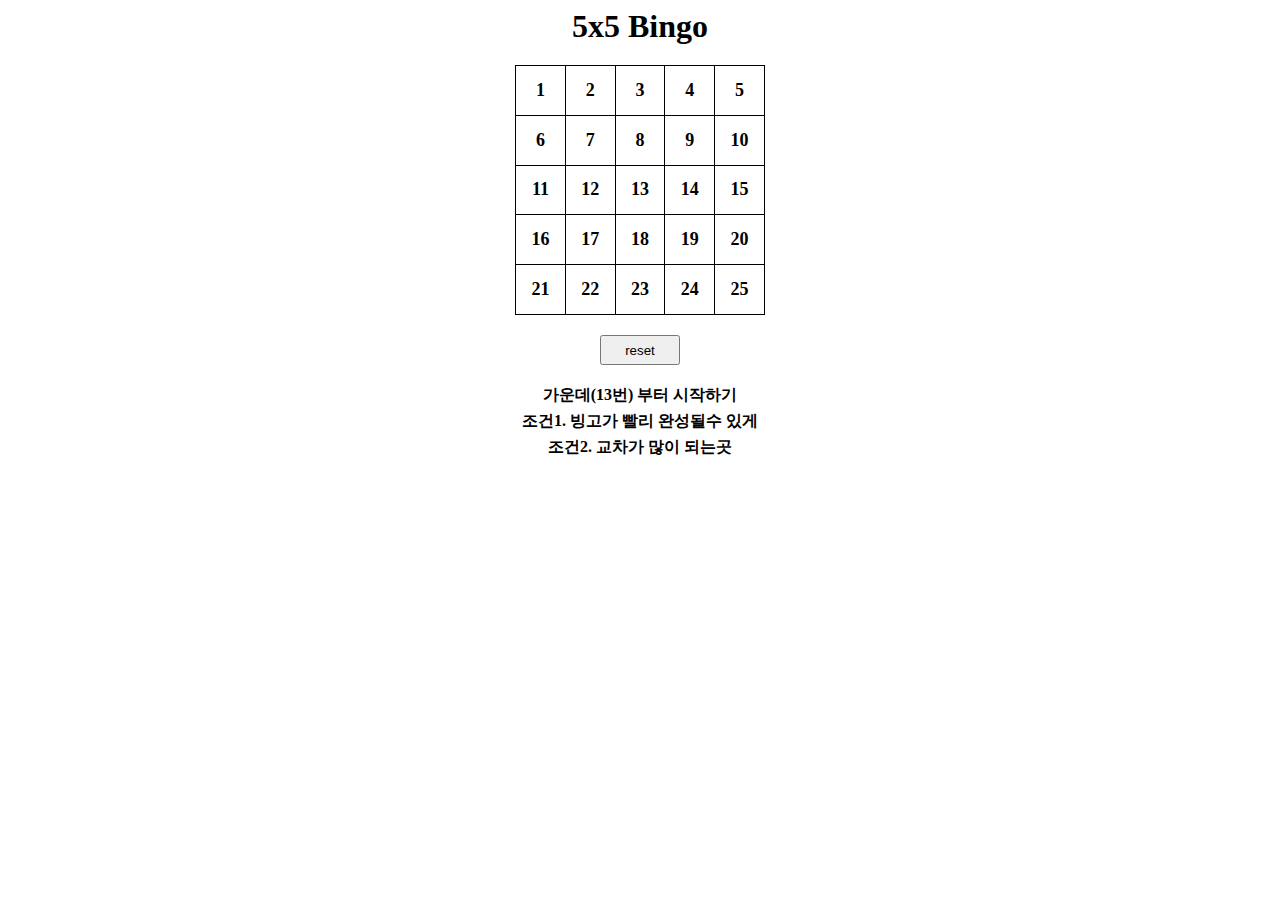
==== bingo/index.html @ 84d35eb6 "Add files via upload" ====
<!DOCTYPE html>
<html lang="en">
<head>
    <meta charset="UTF-8">
    <meta name="viewport" content="width=device-width, initial-scale=1.0">
    <title>toa bingo</title>
    <link rel="stylesheet" href="styles.css">
</head>
<body>
    <div>
        <h1>5x5 Bingo</h1>
        <table>
            <tr>
                <td id="cell-0-0" data-row="0" data-col="0">1</td>
                <td id="cell-0-1" data-row="0" data-col="1">2</td>
                <td id="cell-0-2" data-row="0" data-col="2">3</td>
                <td id="cell-0-3" data-row="0" data-col="3">4</td>
                <td id="cell-0-4" data-row="0" data-col="4">5</td>
            </tr>
            <tr>
                <td id="cell-1-0" data-row="1" data-col="0">6</td>
                <td id="cell-1-1" data-row="1" data-col="1">7</td>
                <td id="cell-1-2" data-row="1" data-col="2">8</td>
                <td id="cell-1-3" data-row="1" data-col="3">9</td>
                <td id="cell-1-4" data-row="1" data-col="4">10</td>
            </tr>
            <tr>
                <td id="cell-2-0" data-row="2" data-col="0">11</td>
                <td id="cell-2-1" data-row="2" data-col="1">12</td>
                <td id="cell-2-2" data-row="2" data-col="2">13</td>
                <td id="cell-2-3" data-row="2" data-col="3">14</td>
                <td id="cell-2-4" data-row="2" data-col="4">15</td>
            </tr>
            <tr>
                <td id="cell-3-0" data-row="3" data-col="0">16</td>
                <td id="cell-3-1" data-row="3" data-col="1">17</td>
                <td id="cell-3-2" data-row="3" data-col="2">18</td>
                <td id="cell-3-3" data-row="3" data-col="3">19</td>
                <td id="cell-3-4" data-row="3" data-col="4">20</td>
            </tr>
            <tr>
                <td id="cell-4-0" data-row="4" data-col="0">21</td>
                <td id="cell-4-1" data-row="4" data-col="1">22</td>
                <td id="cell-4-2" data-row="4" data-col="2">23</td>
                <td id="cell-4-3" data-row="4" data-col="3">24</td>
                <td id="cell-4-4" data-row="4" data-col="4">25</td>
            </tr>
        </table>
        

        <button id="resetButton">reset</button>

    </div>

    <h4>가운데(13번) 부터 시작하기</h4>
    <h4>조건1. 빙고가 빨리 완성될수 있게</h4>
    <h4>조건2. 교차가 많이 되는곳</h4>
    <!-- <p id="bingoCount">현재 빙고 개수: 0</p> -->

    <script src="script.js"></script>
</body>
</html>
---- bingo/styles.css ----
h1, h4 {
    display: block;
    margin: 5px auto;
    text-align: center;
}

table {
    width: 250px;
    height: 250px;
    border-collapse: collapse;
    margin: 20px auto;
    text-align: center;
}

td {
    border: 1px solid #000;
    font-size: 18px;
    font-weight: bold;
    cursor: pointer;
}

td.clicked {
    background-color: #4caf50;
    color: #fff;
}

td.bingo {
    background-color: #ffcc00; /* 강조 색상 */
    color: #000;
}

#resetButton {
    display: block;
    margin:20px auto;
    width: 80px;
    height: 30px;
}

/* 추천된 셀 강조 */
.highlight {
    background-color: yellow; /* 추천된 셀을 노란색으로 하이라이트 */
    font-weight: bold;
    color: red;
}

/* 추천 위치 텍스트 */
#recommendation {
    font-size: 18px;
    margin-top: 10px;
    color: green;
}
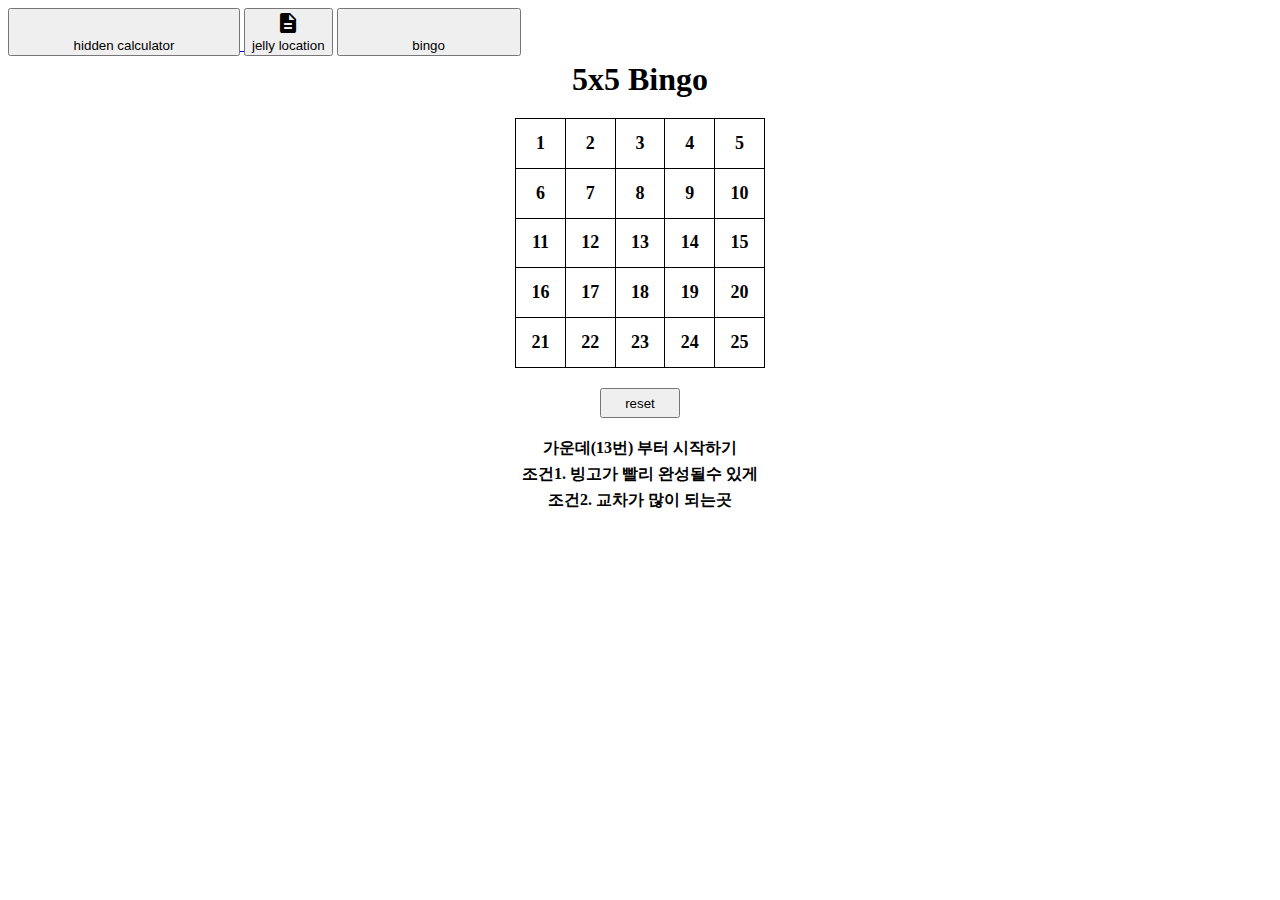
==== commit 410368cb: "Update index.html" ====
--- a/bingo/index.html
+++ b/bingo/index.html
@@ -5,8 +5,25 @@
     <meta name="viewport" content="width=device-width, initial-scale=1.0">
     <title>toa bingo</title>
     <link rel="stylesheet" href="styles.css">
+    <link href="https://fonts.googleapis.com/icon?family=Material+Icons" rel="stylesheet">
+
 </head>
 <body>
+    <div class="btn-container">
+        <a href="./index.html">
+            <button>
+                <span class="material-icons">calculate</span><br>hidden calculator
+            </button>
+        </a>
+        <a href="./jelly_location.html">
+            <button>
+                <span class="material-icons">description</span><br>jelly location
+            </button></a>
+        <a href="./bingo/index.html">
+            <button>
+                <span class="material-icons">grin_on</span><br>bingo
+            </button></a>
+    </div>
     <div>
         <h1>5x5 Bingo</h1>
         <table>
@@ -59,4 +76,4 @@
 
     <script src="script.js"></script>
 </body>
-</html>+</html>
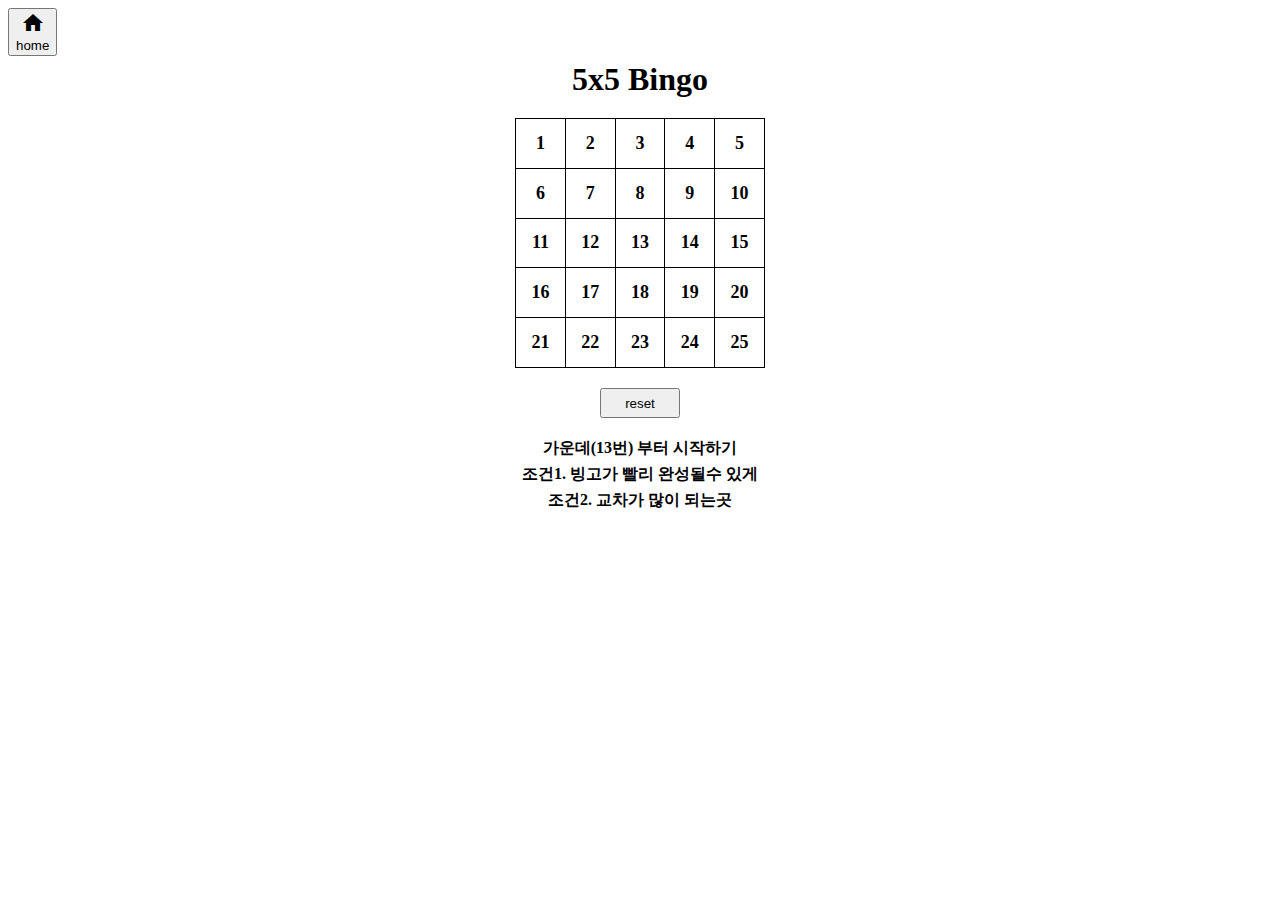
==== commit 0aaa2e2b: "Update index.html" ====
--- a/bingo/index.html
+++ b/bingo/index.html
@@ -10,19 +10,12 @@
 </head>
 <body>
     <div class="btn-container">
-        <a href="./index.html">
+        <a href="../index.html">
             <button>
-                <span class="material-icons">calculate</span><br>hidden calculator
+                <span class="material-icons">home</span><br>home
             </button>
         </a>
-        <a href="./jelly_location.html">
-            <button>
-                <span class="material-icons">description</span><br>jelly location
-            </button></a>
-        <a href="./bingo/index.html">
-            <button>
-                <span class="material-icons">grin_on</span><br>bingo
-            </button></a>
+
     </div>
     <div>
         <h1>5x5 Bingo</h1>
